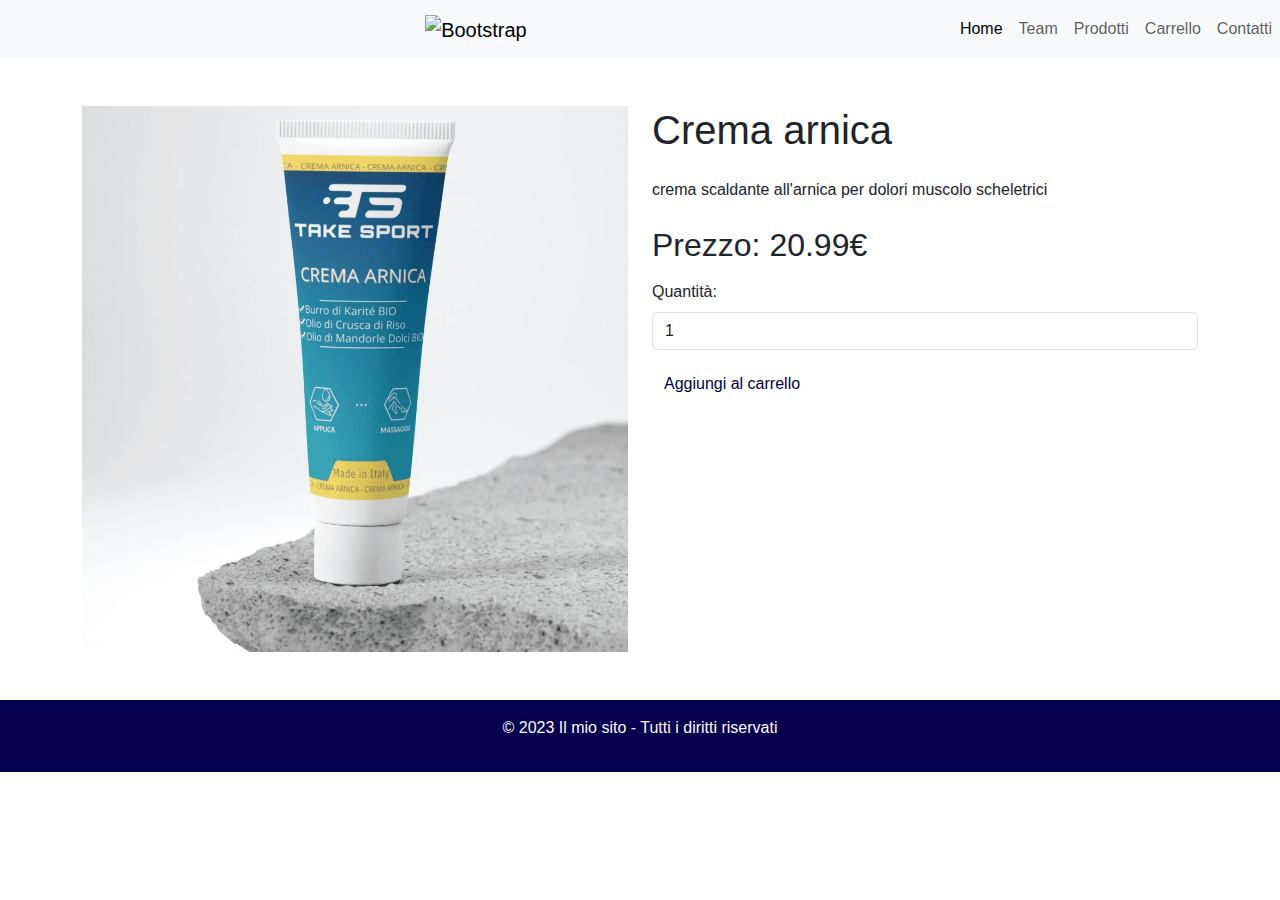
==== arnica.html @ 1d734b5b "Update arnica.html" ====
<!DOCTYPE html>

<html lang="it">

<head>
  <meta charset="UTF-8">
  <meta name="viewport" content="width=device-width, initial-scale=1.0">
  <title>Il mio team</title>

  <link rel="stylesheet" href="https://cdn.jsdelivr.net/npm/bootstrap@5.2.3/dist/css/bootstrap.min.css">
  <link rel="stylesheet" href="style.css">
</head>

<body class="background" id="font">
  <link rel="stylesheet" href="style.css">
 <header>
    <nav class="navbar navbar-expand-lg navbar-light bg-light" style="background-color: #ecfaff;">
      <div class="container-fluid">
        <a class="navbar-brand mx-auto" href="index.html">
          <img src="https://i0.wp.com/tapesportivo.it/wp-content/uploads/2020/05/my-logo1.png?fit=300%2C114&ssl=1" alt="Bootstrap" width="75" height="44">
        </a>
      </div>
        <button class="navbar-toggler" type="button" data-bs-toggle="collapse" data-bs-target="#navbarNav" aria-controls="navbarNav" aria-expanded="false" aria-label="Toggle navigation">
          <span class="navbar-toggler-icon"></span>
        </button>
        <div class="collapse navbar-collapse" id="navbarNav">
          <ul class="navbar-nav">
            <li class="nav-item">
             <a href="style.css"></a>
              <a class="nav-link active" aria-current="page" href="index.html">Home</a>
            </li>
            <li class="nav-item">
              <a class="nav-link" href="team.html">Team</a>
            </li>
            <li class="nav-item">
              <a class="nav-link" href="prodotto.html">Prodotti</a>
            </li>
            <li class="nav-item">
              <a class="nav-link" href="carrello.html">Carrello</a>
            </li>
            <li class="nav-item">
              <a class="nav-link" href="contatti.html">Contatti</a>
            </li>
          </ul>
        </div>
      </div>
    </nav>
  </header>
  
	<script>
		function addToCart () {
			addProduct( 'jordan',
				document.getElementById( 'quantita' ).value
			);
		}
	</script>
</head>

	<main class="container my-5">
		<div class="row">
			<div class="col-md-6">
				<img src="immagini/arnica1.webp" alt="Immagine di tubetto arnica" class="img-fluid">
			</div>
			<div class="col-md-6">
				<h1 class="mb-4">Crema arnica</h1>
				<p class="mb-4">crema scaldante all'arnica per dolori muscolo scheletrici</p>
				<h2 class="mb-3">Prezzo: 20.99€</h2>
				<form>
					<div class="mb-3">
						<label for="quantita" class="form-label">Quantità:</label>
						<input type="number" class="form-control" id="quantita" min="1" value="1">
					</div>
					<span class="btn btn-primary" onclick="addToCart()">Aggiungi al carrello</span>
				</form>
			</div>
		</div>
	</main>

    <footer class="text-light py-3" style="background-color: #08004f;">
  <div class="container text-center">
  <p>&copy; 2023 Il mio sito - Tutti i diritti riservati</p>
  </div>
  </footer>


</body>

</html>
---- style.css ----
body{
 font-family: century gothic, century gothic, sans-serif;
}
.card{
	border: none;
}

.card-body{
  background-color: rgb(0, 0, 71);
  border-colore: rgb(255, 255, 255);
  border-radius: 0px;
}

.card-text{
  color: aliceblue;
}

.btn{
  background-color: rgb(255, 255, 255);
  border-color: rgb(255, 255, 255,);
	border: none;
}

.btn-primary{
 color: rgb(0, 0, 71);
	border: none;
}
.card-title{
  color: aliceblue;
  font-style: bold;
}

#freccia{
  left: 200px;
  right: 20px;
  bottom: 200px;
}
#popup{
  background-color: rgb(205, 238, 253);
  height: 150px;
  width: 200px;
  bottom: -120px;
  right: 25px;
  position: fixed;
  text-align: center;
  border-radius: 10px 10px 0 0;
  display: block;
  padding: auto;
  border: 3.5px solid rgb(0, 2, 111);
  z-index: 1;
  transition: trasform 700ms;
  
}

#cookiecursor{
  cursor: pointer;
}

#accetta{
  background-color: rgb(205, 238, 253);
  width: 70px;
  height: 25px;
  color: rgb(0, 2, 111);
  border: 3px rgb(0, 2, 111);
  border-radius: 10px;
  margin: 5px;
  padding: auto;
  position: fixed;
  bottom:-55px;
  right: 145px;
  z-index: 2;
  transition: trasform 700ms;
  text-align: center;
}

#rifiuta{
  background-color: rgb(205, 238, 253);
  color: rgb(0, 2, 111);
  width: 70px;
  height: 25px;
  border: 3px rgb(0, 2, 111);
  border-radius: 10px;
  margin: 5px;
  padding: auto;
  position: fixed;
  bottom:-55px;
  right: 25px;
  z-index: 2;
  transition: trasform 700ms;
  text-align: center;
}

#contact input[type="text"], #contact input[type="email"], #contact input[type="tel"], #contact input[type="url"], #contact textarea, #contact button[type="submit"] { font:400 12px/16px "Open Sans", Helvetica, Arial, sans-serif; }

#contact {
	background:#ffffff;
	padding:25px;
	margin:50px 0;
}

#contact h3 {
	color: rgb(100, 100, 100);
	display: block;
	font-size: 30px;
	font-weight: 400;
}

#contact h4 {
	margin:5px 0 15px;
	display:block;
	font-size:13px;
}



fieldset {
	border: medium none !important;
	margin: 0 0 10px;
	min-width: 100%;
	padding: 0;
	width: 100%;
}

#contact input[type="text"], #contact input[type="email"], #contact input[type="tel"], #contact input[type="url"], #contact textarea {
	width:100%;
	border:1px solid #CCC;
	background: #ffffff;
	margin:0 0 5px;
	padding:10px;
}

#contact input[type="text"]:hover, #contact input[type="email"]:hover, #contact input[type="tel"]:hover, #contact input[type="url"]:hover, #contact textarea:hover {
	-webkit-transition:border-color 0.3s ease-in-out;
	-moz-transition:border-color 0.3s ease-in-out;
	transition:border-color 0.3s ease-in-out;
	border:1px solid #AAA;
}

#contact textarea {
	height:100px;
	max-width:100%;
  resize:none;
}

#contact button[type="submit"] {
	cursor:pointer;
	width:100%;
	border:none;
	background:HEX(#495057);
	color:#FFF;
	margin:0 0 5px;
	padding:10px;
	font-size:15px;
}

#contact button[type="submit"]:hover {
	background:HEX(#212529);
	-webkit-transition:background 0.3s ease-in-out;
	-moz-transition:background 0.3s ease-in-out;
	transition:background-color 0.3s ease-in-out;
}

#contact button[type="submit"]:active { box-shadow:inset 0 1px 3px rgba(0, 0, 0, 0.5); }

#contact input:focus, #contact textarea:focus {
	outline:0;
	border:1px solid #999;
}
::-webkit-input-placeholder {
 color:#888;
}
:-moz-placeholder {
 color:#888;
}
::-moz-placeholder {
 color:#888;
}
:-ms-input-placeholder {
 color:#888;
}
#contact-submit{
	background-color: #212529;
}
.top {
  color: white;
  background-color: none;
  position: fixed;
  bottom: 30px;
  right: 30px;
  text-align: center;
}


#backtotop {
	display: none;
	position: fixed;
	bottom: 20px;
	right: 30px;
	z-index: 99;
	border-style: none;
	outline: none;
	cursor: pointer;
	padding: 8px;
	border-radius: 10px;
	font-size: 30px;
  }
  
   #backtotop:hover {
	background-color: #555;
  }

.swiper-button-prev:after, .swiper-rtl .swiper-button-next:after {
    content: 'prev';
	color: #bfbfbf;
}

.swiper-button-next:after, .swiper-rtl .swiper-button-prev:after {
    content: 'next';
    color: #bfbfbf;
}
---- style.css ----
body{
 font-family: century gothic, century gothic, sans-serif;
}
.card{
	border: none;
}

.card-body{
  background-color: rgb(0, 0, 71);
  border-colore: rgb(255, 255, 255);
  border-radius: 0px;
}

.card-text{
  color: aliceblue;
}

.btn{
  background-color: rgb(255, 255, 255);
  border-color: rgb(255, 255, 255,);
	border: none;
}

.btn-primary{
 color: rgb(0, 0, 71);
	border: none;
}
.card-title{
  color: aliceblue;
  font-style: bold;
}

#freccia{
  left: 200px;
  right: 20px;
  bottom: 200px;
}
#popup{
  background-color: rgb(205, 238, 253);
  height: 150px;
  width: 200px;
  bottom: -120px;
  right: 25px;
  position: fixed;
  text-align: center;
  border-radius: 10px 10px 0 0;
  display: block;
  padding: auto;
  border: 3.5px solid rgb(0, 2, 111);
  z-index: 1;
  transition: trasform 700ms;
  
}

#cookiecursor{
  cursor: pointer;
}

#accetta{
  background-color: rgb(205, 238, 253);
  width: 70px;
  height: 25px;
  color: rgb(0, 2, 111);
  border: 3px rgb(0, 2, 111);
  border-radius: 10px;
  margin: 5px;
  padding: auto;
  position: fixed;
  bottom:-55px;
  right: 145px;
  z-index: 2;
  transition: trasform 700ms;
  text-align: center;
}

#rifiuta{
  background-color: rgb(205, 238, 253);
  color: rgb(0, 2, 111);
  width: 70px;
  height: 25px;
  border: 3px rgb(0, 2, 111);
  border-radius: 10px;
  margin: 5px;
  padding: auto;
  position: fixed;
  bottom:-55px;
  right: 25px;
  z-index: 2;
  transition: trasform 700ms;
  text-align: center;
}

#contact input[type="text"], #contact input[type="email"], #contact input[type="tel"], #contact input[type="url"], #contact textarea, #contact button[type="submit"] { font:400 12px/16px "Open Sans", Helvetica, Arial, sans-serif; }

#contact {
	background:#ffffff;
	padding:25px;
	margin:50px 0;
}

#contact h3 {
	color: rgb(100, 100, 100);
	display: block;
	font-size: 30px;
	font-weight: 400;
}

#contact h4 {
	margin:5px 0 15px;
	display:block;
	font-size:13px;
}



fieldset {
	border: medium none !important;
	margin: 0 0 10px;
	min-width: 100%;
	padding: 0;
	width: 100%;
}

#contact input[type="text"], #contact input[type="email"], #contact input[type="tel"], #contact input[type="url"], #contact textarea {
	width:100%;
	border:1px solid #CCC;
	background: #ffffff;
	margin:0 0 5px;
	padding:10px;
}

#contact input[type="text"]:hover, #contact input[type="email"]:hover, #contact input[type="tel"]:hover, #contact input[type="url"]:hover, #contact textarea:hover {
	-webkit-transition:border-color 0.3s ease-in-out;
	-moz-transition:border-color 0.3s ease-in-out;
	transition:border-color 0.3s ease-in-out;
	border:1px solid #AAA;
}

#contact textarea {
	height:100px;
	max-width:100%;
  resize:none;
}

#contact button[type="submit"] {
	cursor:pointer;
	width:100%;
	border:none;
	background:HEX(#495057);
	color:#FFF;
	margin:0 0 5px;
	padding:10px;
	font-size:15px;
}

#contact button[type="submit"]:hover {
	background:HEX(#212529);
	-webkit-transition:background 0.3s ease-in-out;
	-moz-transition:background 0.3s ease-in-out;
	transition:background-color 0.3s ease-in-out;
}

#contact button[type="submit"]:active { box-shadow:inset 0 1px 3px rgba(0, 0, 0, 0.5); }

#contact input:focus, #contact textarea:focus {
	outline:0;
	border:1px solid #999;
}
::-webkit-input-placeholder {
 color:#888;
}
:-moz-placeholder {
 color:#888;
}
::-moz-placeholder {
 color:#888;
}
:-ms-input-placeholder {
 color:#888;
}
#contact-submit{
	background-color: #212529;
}
.top {
  color: white;
  background-color: none;
  position: fixed;
  bottom: 30px;
  right: 30px;
  text-align: center;
}


#backtotop {
	display: none;
	position: fixed;
	bottom: 20px;
	right: 30px;
	z-index: 99;
	border-style: none;
	outline: none;
	cursor: pointer;
	padding: 8px;
	border-radius: 10px;
	font-size: 30px;
  }
  
   #backtotop:hover {
	background-color: #555;
  }

.swiper-button-prev:after, .swiper-rtl .swiper-button-next:after {
    content: 'prev';
	color: #bfbfbf;
}

.swiper-button-next:after, .swiper-rtl .swiper-button-prev:after {
    content: 'next';
    color: #bfbfbf;
}
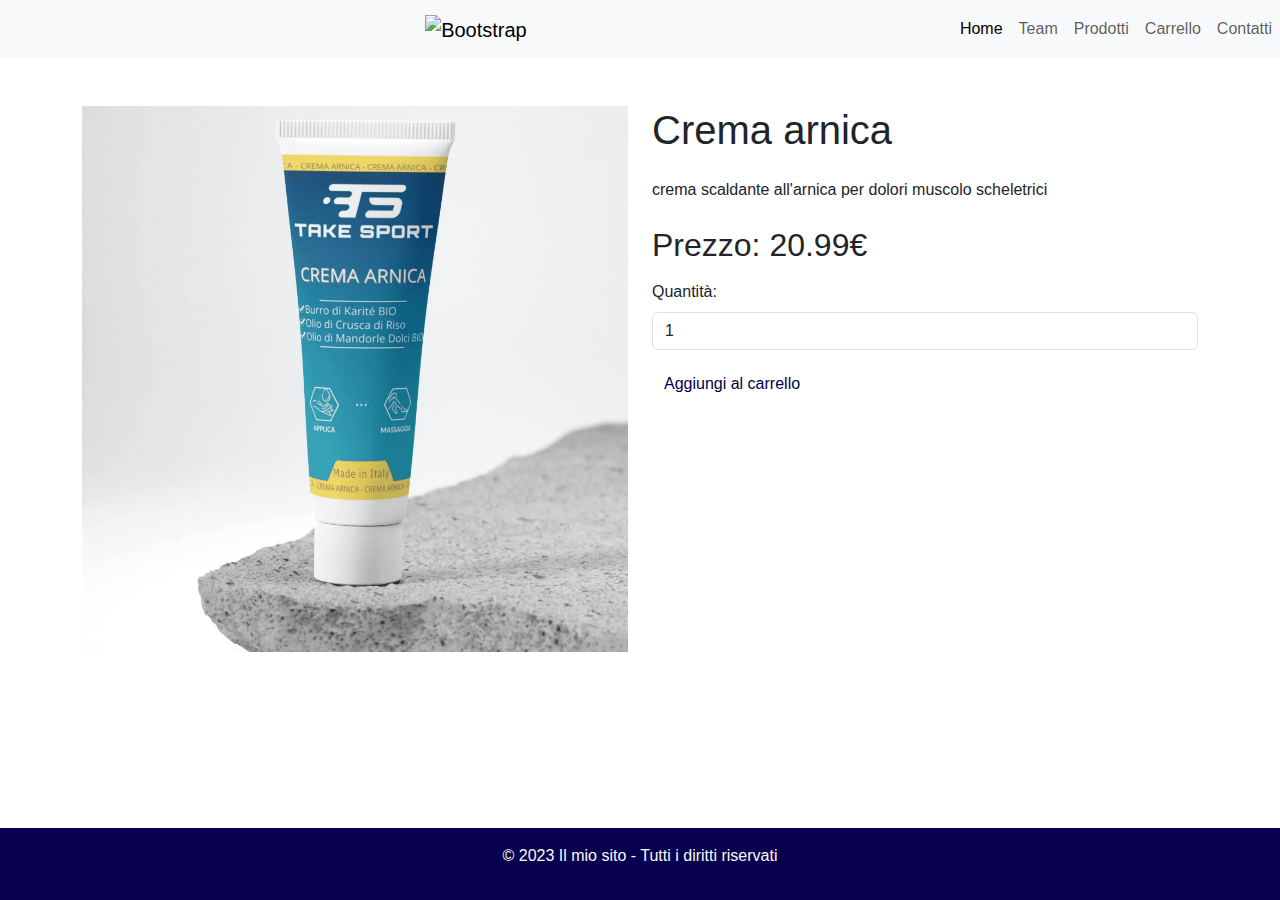
==== commit b895422c: "Update arnica.html" ====
--- a/arnica.html
+++ b/arnica.html
@@ -1,19 +1,14 @@
 <!DOCTYPE html>
-
-<html lang="it">
-
+<html lang="en">
 <head>
   <meta charset="UTF-8">
   <meta name="viewport" content="width=device-width, initial-scale=1.0">
-  <title>Il mio team</title>
-
+  <title>La mia pagina Bootstrap</title>
   <link rel="stylesheet" href="https://cdn.jsdelivr.net/npm/bootstrap@5.2.3/dist/css/bootstrap.min.css">
-  <link rel="stylesheet" href="style.css">
 </head>
-
 <body class="background" id="font">
   <link rel="stylesheet" href="style.css">
- <header>
+  <header>
     <nav class="navbar navbar-expand-lg navbar-light bg-light" style="background-color: #ecfaff;">
       <div class="container-fluid">
         <a class="navbar-brand mx-auto" href="index.html">
@@ -46,10 +41,9 @@
       </div>
     </nav>
   </header>
-  
 	<script>
 		function addToCart () {
-			addProduct( 'jordan',
+			addProduct( 'arnica',
 				document.getElementById( 'quantita' ).value
 			);
 		}
@@ -76,7 +70,9 @@
 		</div>
 	</main>
 
-    <footer class="text-light py-3" style="background-color: #08004f;">
+	  <script src="https://cdn.jsdelivr.net/npm/swiper@9/swiper-bundle.min.js"></script>
+
+    <footer class="text-light py-3" style="background-color: #08004f; position: fixed; bottom: 0%; width: 100%;">
   <div class="container text-center">
   <p>&copy; 2023 Il mio sito - Tutti i diritti riservati</p>
   </div>
--- a/style.css
+++ b/style.css
@@ -1,8 +1,28 @@
 body{
  font-family: century gothic, century gothic, sans-serif;
 }
+
+#testoindex{
+	padding-left: 5px;
+}
+
 .card{
 	border: none;
+}
+
+.titolocarrello{
+	font-family: century gothic, century gothic, sans-serif;
+}
+
+#totale{
+	font-family: century gothic, century gothic, sans-serif;
+	font-style: bold;
+	font-color: red;
+}
+
+#bottonerimuovi{
+	background-color:rgb(0, 2, 111);
+	color: white;
 }
 
 .card-body{
@@ -49,7 +69,6 @@
   border: 3.5px solid rgb(0, 2, 111);
   z-index: 1;
   transition: trasform 700ms;
-  
 }
 
 #cookiecursor{
@@ -211,11 +230,11 @@
 
 .swiper-button-prev:after, .swiper-rtl .swiper-button-next:after {
     content: 'prev';
-	color: #bfbfbf;
+	color: rgba (191, 191, 191, 0.5);
 }
 
 .swiper-button-next:after, .swiper-rtl .swiper-button-prev:after {
     content: 'next';
-    color: #bfbfbf;
-}
-
+    color: rgba (191, 191, 191, 0.5);
+}
+
